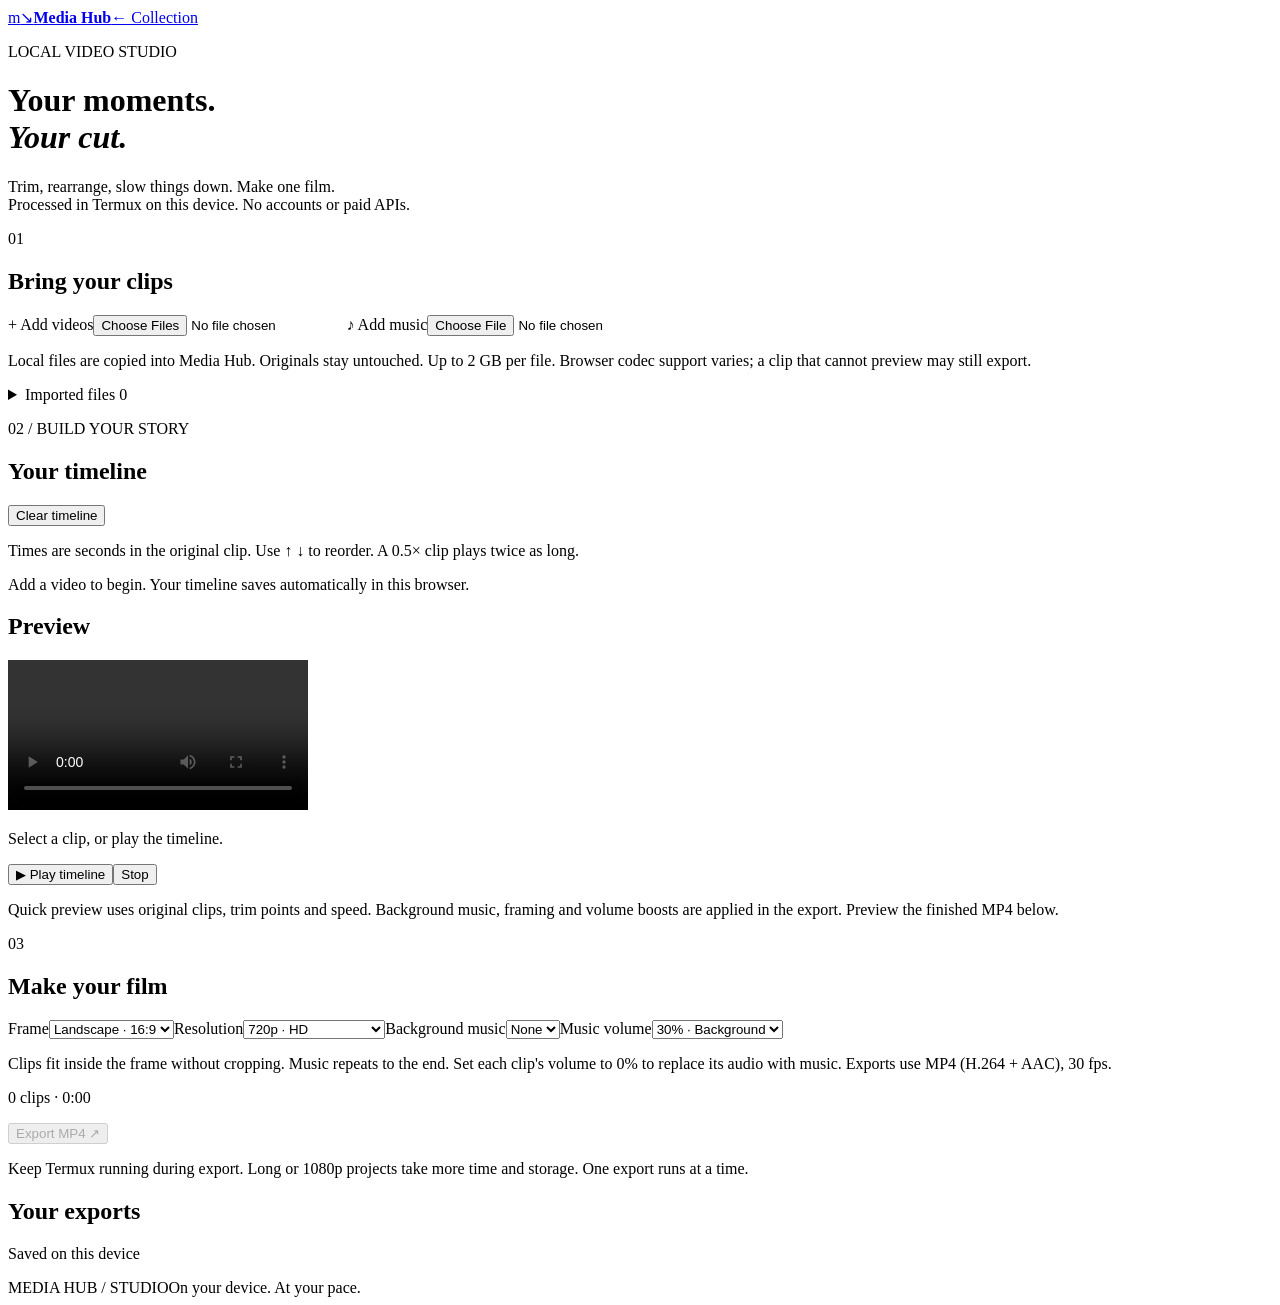
==== mediahub/templates/editor.html @ f65c5372 "Add local video editor with queued FFmpeg exports" ====
<!doctype html>
<html lang="en">
<head>
  <meta charset="utf-8"><meta name="viewport" content="width=device-width, initial-scale=1, viewport-fit=cover">
  <meta name="csrf-token" content="{{ csrf }}"><meta name="theme-color" content="#10191b">
  <title>Video editor · Media Hub</title>
  <link rel="stylesheet" href="/static/app.css"><link rel="stylesheet" href="/static/editor.css">
  <script defer src="/static/editor.js"></script>
</head>
<body><div class="shell">
<header><a class="brand" href="/">m<span>↘</span><strong>Media Hub</strong></a><a class="back" href="/">← Collection</a></header>
<main>
  <div class="intro"><p class="eyebrow">LOCAL VIDEO STUDIO</p><h1>Your moments.<br><em>Your cut.</em></h1><p class="subtitle">Trim, rearrange, slow things down. Make one film.<br>Processed in Termux on this device. No accounts or paid APIs.</p></div>
  <p id="notice" role="status" aria-live="polite"></p>
  <section class="composer" aria-labelledby="import-title">
    <div class="section-label"><span class="step">01</span><h2 id="import-title">Bring your clips</h2></div>
    <div class="import-row"><label class="file-button">+ Add videos<input id="videos" type="file" accept="video/*,.mkv,.mov" multiple></label><label class="file-button secondary">♪ Add music<input id="audio" type="file" accept="audio/*"></label><p id="storage" class="hint"></p></div>
    <p class="hint">Local files are copied into Media Hub. Originals stay untouched. Up to 2 GB per file. Browser codec support varies; a clip that cannot preview may still export.</p>
    <progress id="upload-progress" max="100" value="0" hidden aria-label="Import progress"></progress><p id="upload-status" role="status"></p>
    <details><summary>Imported files <span id="asset-count">0</span></summary><div id="assets"></div></details>
  </section>
  <div class="edit-layout">
    <section class="timeline-section" aria-labelledby="timeline-title"><div class="collection-heading"><div><p class="eyebrow">02 / BUILD YOUR STORY</p><h2 id="timeline-title">Your timeline</h2></div><button id="clear" class="secondary" type="button">Clear timeline</button></div>
      <p class="hint">Times are seconds in the original clip. Use ↑ ↓ to reorder. A 0.5× clip plays twice as long.</p><div id="timeline"></div><p id="empty">Add a video to begin. Your timeline saves automatically in this browser.</p>
    </section>
    <aside class="preview-panel"><h2>Preview</h2><video id="preview" controls playsinline preload="metadata"></video><p id="preview-label" class="hint">Select a clip, or play the timeline.</p><div class="import-row"><button id="play" class="secondary" type="button">▶ Play timeline</button><button id="stop" class="secondary" type="button">Stop</button></div><p class="hint">Quick preview uses original clips, trim points and speed. Background music, framing and volume boosts are applied in the export. Preview the finished MP4 below.</p></aside>
  </div>
  <section class="composer" aria-labelledby="export-title"><div class="section-label"><span class="step">03</span><h2 id="export-title">Make your film</h2></div>
    <div class="export-options"><label>Frame<select id="shape"><option value="landscape">Landscape · 16:9</option><option value="portrait">Portrait · 9:16</option><option value="square">Square · 1:1</option></select></label><label>Resolution<select id="resolution"><option value="480">480p · Faster export</option><option value="720" selected>720p · HD</option><option value="1080">1080p · Full HD</option></select></label><label>Background music<select id="music"><option value="">None</option></select></label><label>Music volume<select id="music-volume"><option value="0.15">15% · Soft</option><option value="0.3" selected>30% · Background</option><option value="0.6">60%</option><option value="1">100%</option></select></label></div>
    <p class="hint">Clips fit inside the frame without cropping. Music repeats to the end. Set each clip's volume to 0% to replace its audio with music. Exports use MP4 (H.264 + AAC), 30 fps.</p>
    <div class="export-bar"><p id="duration">0 clips · 0:00</p><button id="export" class="primary" disabled>Export MP4 ↗</button></div><p class="hint">Keep Termux running during export. Long or 1080p projects take more time and storage. One export runs at a time.</p>
  </section>
  <section class="collection" aria-labelledby="exports-title"><div class="collection-heading"><h2 id="exports-title">Your exports</h2><span class="hint">Saved on this device</span></div><p id="connection" role="status"></p><div id="exports"></div></section>
</main><footer><span>MEDIA HUB / STUDIO</span><span>On your device. At your pace.</span></footer>
</div></body></html>
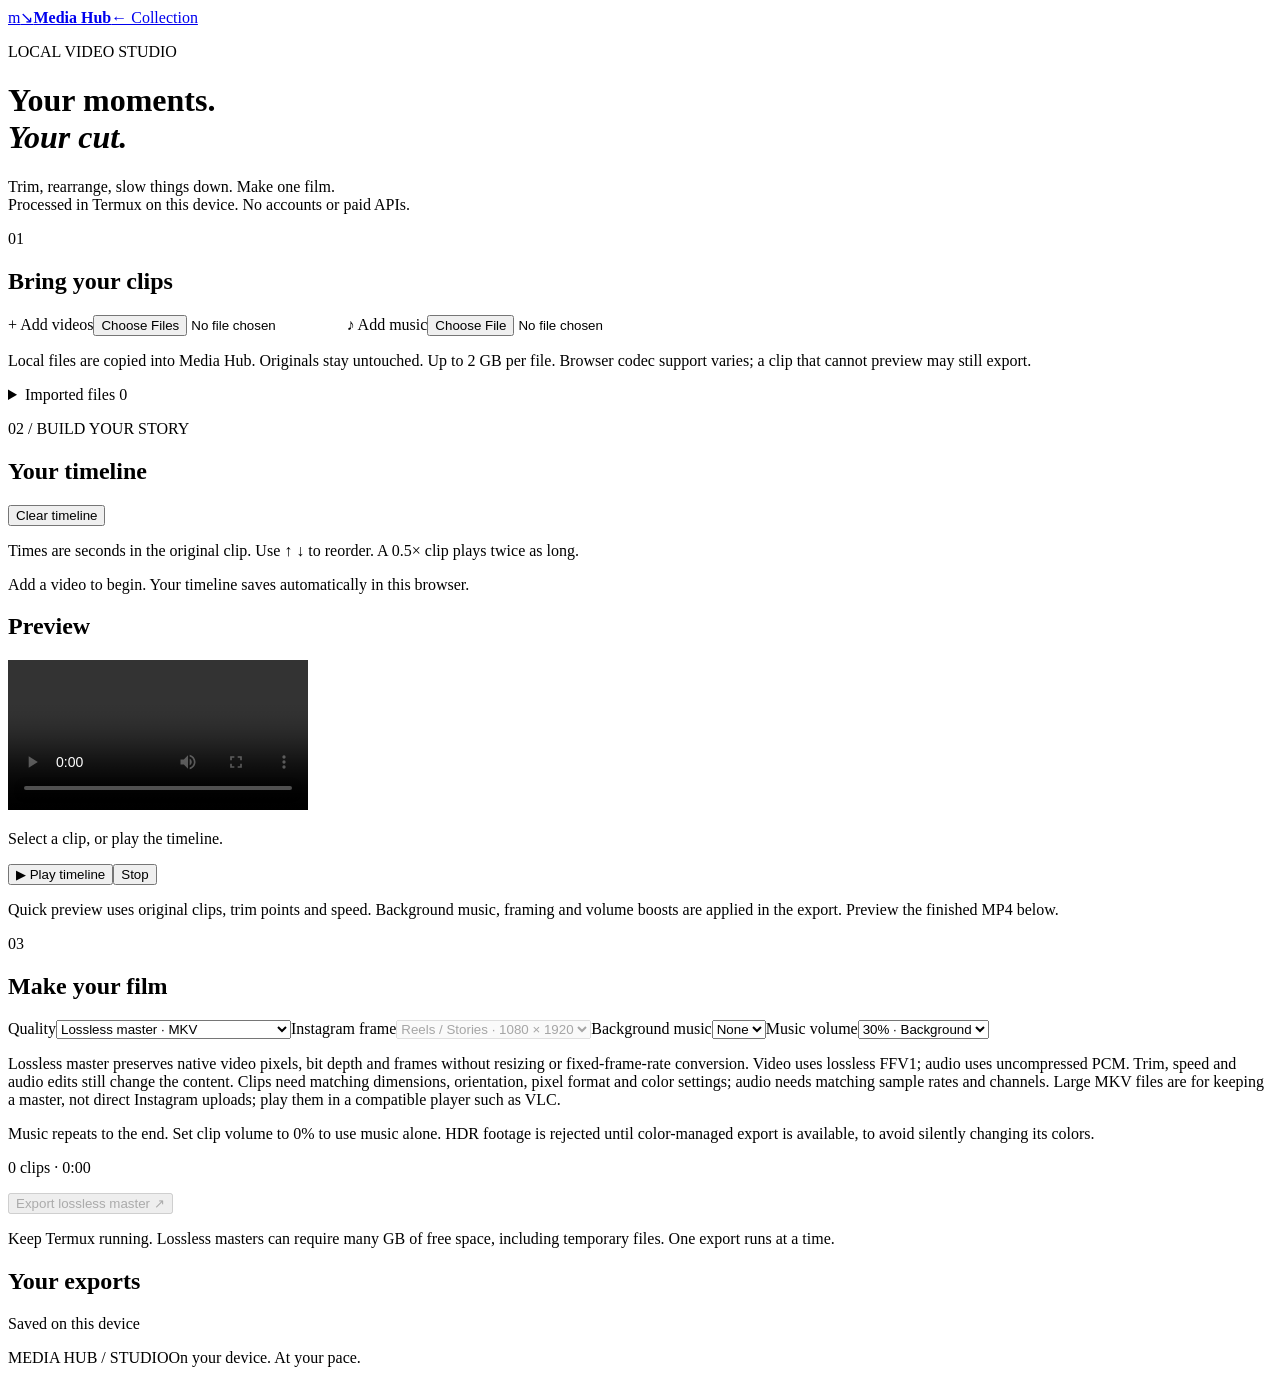
==== commit 01e942df: "Default to lossless masters and add explicit Instagram quality exports" ====
--- a/mediahub/templates/editor.html
+++ b/mediahub/templates/editor.html
@@ -26,9 +26,11 @@
     <aside class="preview-panel"><h2>Preview</h2><video id="preview" controls playsinline preload="metadata"></video><p id="preview-label" class="hint">Select a clip, or play the timeline.</p><div class="import-row"><button id="play" class="secondary" type="button">▶ Play timeline</button><button id="stop" class="secondary" type="button">Stop</button></div><p class="hint">Quick preview uses original clips, trim points and speed. Background music, framing and volume boosts are applied in the export. Preview the finished MP4 below.</p></aside>
   </div>
   <section class="composer" aria-labelledby="export-title"><div class="section-label"><span class="step">03</span><h2 id="export-title">Make your film</h2></div>
-    <div class="export-options"><label>Frame<select id="shape"><option value="landscape">Landscape · 16:9</option><option value="portrait">Portrait · 9:16</option><option value="square">Square · 1:1</option></select></label><label>Resolution<select id="resolution"><option value="480">480p · Faster export</option><option value="720" selected>720p · HD</option><option value="1080">1080p · Full HD</option></select></label><label>Background music<select id="music"><option value="">None</option></select></label><label>Music volume<select id="music-volume"><option value="0.15">15% · Soft</option><option value="0.3" selected>30% · Background</option><option value="0.6">60%</option><option value="1">100%</option></select></label></div>
-    <p class="hint">Clips fit inside the frame without cropping. Music repeats to the end. Set each clip's volume to 0% to replace its audio with music. Exports use MP4 (H.264 + AAC), 30 fps.</p>
-    <div class="export-bar"><p id="duration">0 clips · 0:00</p><button id="export" class="primary" disabled>Export MP4 ↗</button></div><p class="hint">Keep Termux running during export. Long or 1080p projects take more time and storage. One export runs at a time.</p>
+    <div class="export-options"><label>Quality<select id="profile"><option value="lossless" selected>Lossless master · MKV</option><option value="instagram">Instagram · high-quality MP4 (lossy)</option></select></label><label>Instagram frame<select id="shape" disabled><option value="portrait" selected>Reels / Stories · 1080 × 1920</option><option value="feed">Feed · 1080 × 1350</option><option value="square">Square · 1080 × 1080</option><option value="landscape">Landscape · 1920 × 1080</option></select></label><label>Background music<select id="music"><option value="">None</option></select></label><label>Music volume<select id="music-volume"><option value="0.15">15% · Soft</option><option value="0.3" selected>30% · Background</option><option value="0.6">60%</option><option value="1">100%</option></select></label></div>
+    <p id="quality-help" class="hint">Lossless master preserves native video pixels, bit depth and frames without resizing or fixed-frame-rate conversion. Video uses lossless FFV1; audio uses uncompressed PCM. Trim, speed and audio edits still change the content. Clips need matching dimensions, orientation, pixel format and color settings; audio needs matching sample rates and channels. Large MKV files are for keeping a master, not direct Instagram uploads; play them in a compatible player such as VLC.</p>
+    <label id="lossy-consent" class="choice" hidden><input type="checkbox" id="allow-lossy"> I understand the Instagram MP4 uses lossy compression.</label>
+    <p class="hint">Music repeats to the end. Set clip volume to 0% to use music alone. HDR footage is rejected until color-managed export is available, to avoid silently changing its colors.</p>
+    <div class="export-bar"><p id="duration">0 clips · 0:00</p><button id="export" class="primary" disabled>Export lossless master ↗</button></div><p class="hint">Keep Termux running. Lossless masters can require many GB of free space, including temporary files. One export runs at a time.</p>
   </section>
   <section class="collection" aria-labelledby="exports-title"><div class="collection-heading"><h2 id="exports-title">Your exports</h2><span class="hint">Saved on this device</span></div><p id="connection" role="status"></p><div id="exports"></div></section>
 </main><footer><span>MEDIA HUB / STUDIO</span><span>On your device. At your pace.</span></footer>
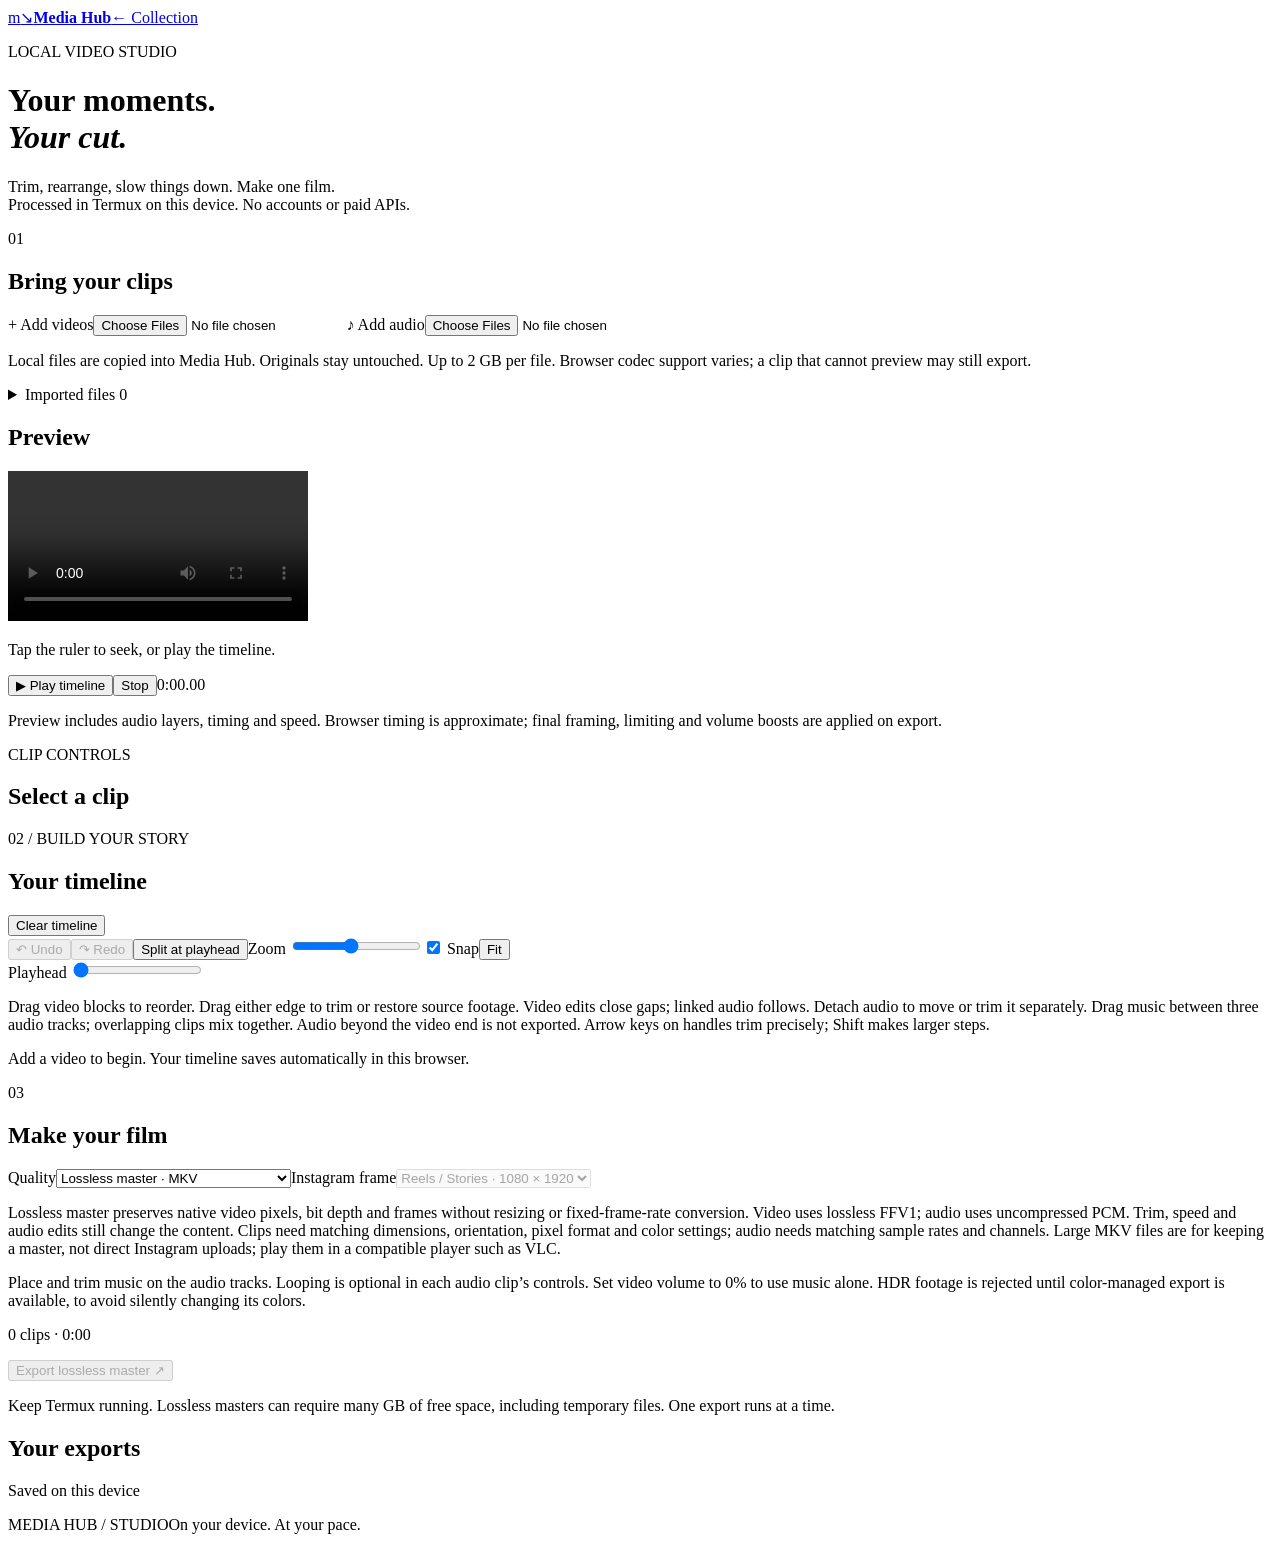
==== commit 47f771f1: "Add draggable layered timeline and independent audio editing" ====
--- a/mediahub/templates/editor.html
+++ b/mediahub/templates/editor.html
@@ -5,6 +5,7 @@
   <meta name="csrf-token" content="{{ csrf }}"><meta name="theme-color" content="#10191b">
   <title>Video editor · Media Hub</title>
   <link rel="stylesheet" href="/static/app.css"><link rel="stylesheet" href="/static/editor.css">
+  <script defer src="/static/timeline-model.js"></script>
   <script defer src="/static/editor.js"></script>
 </head>
 <body><div class="shell">
@@ -14,22 +15,29 @@
   <p id="notice" role="status" aria-live="polite"></p>
   <section class="composer" aria-labelledby="import-title">
     <div class="section-label"><span class="step">01</span><h2 id="import-title">Bring your clips</h2></div>
-    <div class="import-row"><label class="file-button">+ Add videos<input id="videos" type="file" accept="video/*,.mkv,.mov" multiple></label><label class="file-button secondary">♪ Add music<input id="audio" type="file" accept="audio/*"></label><p id="storage" class="hint"></p></div>
+    <div class="import-row"><label class="file-button">+ Add videos<input id="videos" type="file" accept="video/*,.mkv,.mov" multiple></label><label class="file-button secondary">♪ Add audio<input id="audio" type="file" accept="audio/*" multiple></label><p id="storage" class="hint"></p></div>
     <p class="hint">Local files are copied into Media Hub. Originals stay untouched. Up to 2 GB per file. Browser codec support varies; a clip that cannot preview may still export.</p>
     <progress id="upload-progress" max="100" value="0" hidden aria-label="Import progress"></progress><p id="upload-status" role="status"></p>
     <details><summary>Imported files <span id="asset-count">0</span></summary><div id="assets"></div></details>
   </section>
-  <div class="edit-layout">
-    <section class="timeline-section" aria-labelledby="timeline-title"><div class="collection-heading"><div><p class="eyebrow">02 / BUILD YOUR STORY</p><h2 id="timeline-title">Your timeline</h2></div><button id="clear" class="secondary" type="button">Clear timeline</button></div>
-      <p class="hint">Times are seconds in the original clip. Use ↑ ↓ to reorder. A 0.5× clip plays twice as long.</p><div id="timeline"></div><p id="empty">Add a video to begin. Your timeline saves automatically in this browser.</p>
-    </section>
-    <aside class="preview-panel"><h2>Preview</h2><video id="preview" controls playsinline preload="metadata"></video><p id="preview-label" class="hint">Select a clip, or play the timeline.</p><div class="import-row"><button id="play" class="secondary" type="button">▶ Play timeline</button><button id="stop" class="secondary" type="button">Stop</button></div><p class="hint">Quick preview uses original clips, trim points and speed. Background music, framing and volume boosts are applied in the export. Preview the finished MP4 below.</p></aside>
+  <div class="edit-layout studio-preview">
+    <aside class="preview-panel"><h2>Preview</h2><video id="preview" controls playsinline preload="metadata"></video><p id="preview-label" class="hint">Tap the ruler to seek, or play the timeline.</p><div class="import-row"><button id="play" class="secondary" type="button">▶ Play timeline</button><button id="stop" class="secondary" type="button">Stop</button><output id="timecode">0:00.00</output></div><p class="hint">Preview includes audio layers, timing and speed. Browser timing is approximate; final framing, limiting and volume boosts are applied on export.</p></aside>
+    <section class="inspector-panel" aria-labelledby="selection-title"><p class="eyebrow">CLIP CONTROLS</p><h2 id="selection-title">Select a clip</h2><div id="timeline"></div></section>
   </div>
+  <section class="sequencer" aria-labelledby="timeline-title">
+    <div class="collection-heading"><div><p class="eyebrow">02 / BUILD YOUR STORY</p><h2 id="timeline-title">Your timeline</h2></div><button id="clear" class="secondary" type="button">Clear timeline</button></div>
+    <div class="timeline-tools"><button id="undo" class="secondary" disabled>↶ Undo</button><button id="redo" class="secondary" disabled>↷ Redo</button><button id="split" class="secondary">Split at playhead</button><label>Zoom <input id="zoom" type="range" min="0" max="100" value="45"></label><label><input id="snap" type="checkbox" checked> Snap</label><button id="fit" class="secondary">Fit</button></div>
+    <label class="seek-label">Playhead <input id="seek" type="range" min="0" max="1" step="0.01" value="0"></label>
+    <div id="timeline-scroll" tabindex="0" aria-label="Timeline; scroll horizontally to see more"><div id="timeline-surface"></div></div>
+    <p id="timeline-status" class="hint" role="status" aria-live="polite"></p>
+    <p class="hint">Drag video blocks to reorder. Drag either edge to trim or restore source footage. Video edits close gaps; linked audio follows. Detach audio to move or trim it separately. Drag music between three audio tracks; overlapping clips mix together. Audio beyond the video end is not exported. Arrow keys on handles trim precisely; Shift makes larger steps.</p>
+    <p id="empty">Add a video to begin. Your timeline saves automatically in this browser.</p>
+  </section>
   <section class="composer" aria-labelledby="export-title"><div class="section-label"><span class="step">03</span><h2 id="export-title">Make your film</h2></div>
-    <div class="export-options"><label>Quality<select id="profile"><option value="lossless" selected>Lossless master · MKV</option><option value="instagram">Instagram · high-quality MP4 (lossy)</option></select></label><label>Instagram frame<select id="shape" disabled><option value="portrait" selected>Reels / Stories · 1080 × 1920</option><option value="feed">Feed · 1080 × 1350</option><option value="square">Square · 1080 × 1080</option><option value="landscape">Landscape · 1920 × 1080</option></select></label><label>Background music<select id="music"><option value="">None</option></select></label><label>Music volume<select id="music-volume"><option value="0.15">15% · Soft</option><option value="0.3" selected>30% · Background</option><option value="0.6">60%</option><option value="1">100%</option></select></label></div>
+    <div class="export-options"><label>Quality<select id="profile"><option value="lossless" selected>Lossless master · MKV</option><option value="instagram">Instagram · high-quality MP4 (lossy)</option></select></label><label>Instagram frame<select id="shape" disabled><option value="portrait" selected>Reels / Stories · 1080 × 1920</option><option value="feed">Feed · 1080 × 1350</option><option value="square">Square · 1080 × 1080</option><option value="landscape">Landscape · 1920 × 1080</option></select></label></div>
     <p id="quality-help" class="hint">Lossless master preserves native video pixels, bit depth and frames without resizing or fixed-frame-rate conversion. Video uses lossless FFV1; audio uses uncompressed PCM. Trim, speed and audio edits still change the content. Clips need matching dimensions, orientation, pixel format and color settings; audio needs matching sample rates and channels. Large MKV files are for keeping a master, not direct Instagram uploads; play them in a compatible player such as VLC.</p>
     <label id="lossy-consent" class="choice" hidden><input type="checkbox" id="allow-lossy"> I understand the Instagram MP4 uses lossy compression.</label>
-    <p class="hint">Music repeats to the end. Set clip volume to 0% to use music alone. HDR footage is rejected until color-managed export is available, to avoid silently changing its colors.</p>
+    <p class="hint">Place and trim music on the audio tracks. Looping is optional in each audio clip’s controls. Set video volume to 0% to use music alone. HDR footage is rejected until color-managed export is available, to avoid silently changing its colors.</p>
     <div class="export-bar"><p id="duration">0 clips · 0:00</p><button id="export" class="primary" disabled>Export lossless master ↗</button></div><p class="hint">Keep Termux running. Lossless masters can require many GB of free space, including temporary files. One export runs at a time.</p>
   </section>
   <section class="collection" aria-labelledby="exports-title"><div class="collection-heading"><h2 id="exports-title">Your exports</h2><span class="hint">Saved on this device</span></div><p id="connection" role="status"></p><div id="exports"></div></section>
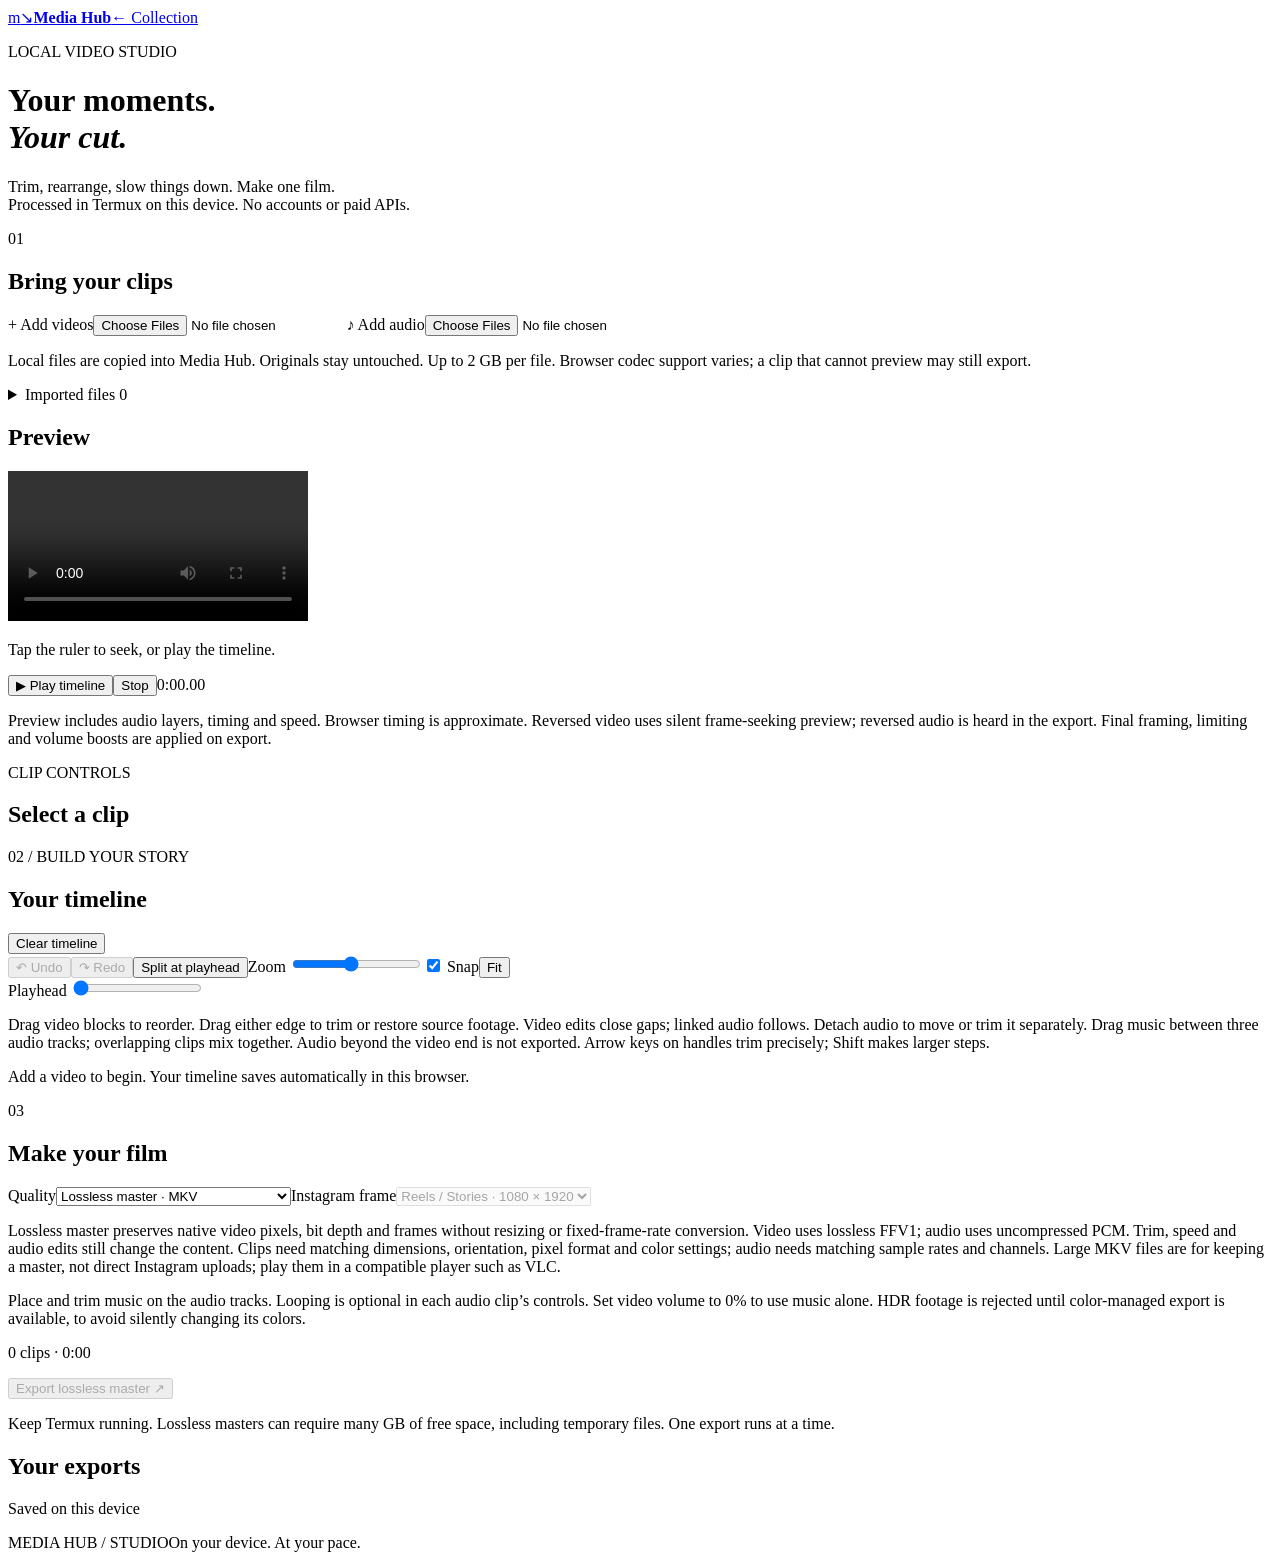
==== commit fc5cb76e: "Add lossless clip reversal with direction-aware timeline editing" ====
--- a/mediahub/templates/editor.html
+++ b/mediahub/templates/editor.html
@@ -21,7 +21,7 @@
     <details><summary>Imported files <span id="asset-count">0</span></summary><div id="assets"></div></details>
   </section>
   <div class="edit-layout studio-preview">
-    <aside class="preview-panel"><h2>Preview</h2><video id="preview" controls playsinline preload="metadata"></video><p id="preview-label" class="hint">Tap the ruler to seek, or play the timeline.</p><div class="import-row"><button id="play" class="secondary" type="button">▶ Play timeline</button><button id="stop" class="secondary" type="button">Stop</button><output id="timecode">0:00.00</output></div><p class="hint">Preview includes audio layers, timing and speed. Browser timing is approximate; final framing, limiting and volume boosts are applied on export.</p></aside>
+    <aside class="preview-panel"><h2>Preview</h2><video id="preview" controls playsinline preload="metadata"></video><p id="preview-label" class="hint">Tap the ruler to seek, or play the timeline.</p><div class="import-row"><button id="play" class="secondary" type="button">▶ Play timeline</button><button id="stop" class="secondary" type="button">Stop</button><output id="timecode">0:00.00</output></div><p class="hint">Preview includes audio layers, timing and speed. Browser timing is approximate. Reversed video uses silent frame-seeking preview; reversed audio is heard in the export. Final framing, limiting and volume boosts are applied on export.</p></aside>
     <section class="inspector-panel" aria-labelledby="selection-title"><p class="eyebrow">CLIP CONTROLS</p><h2 id="selection-title">Select a clip</h2><div id="timeline"></div></section>
   </div>
   <section class="sequencer" aria-labelledby="timeline-title">
